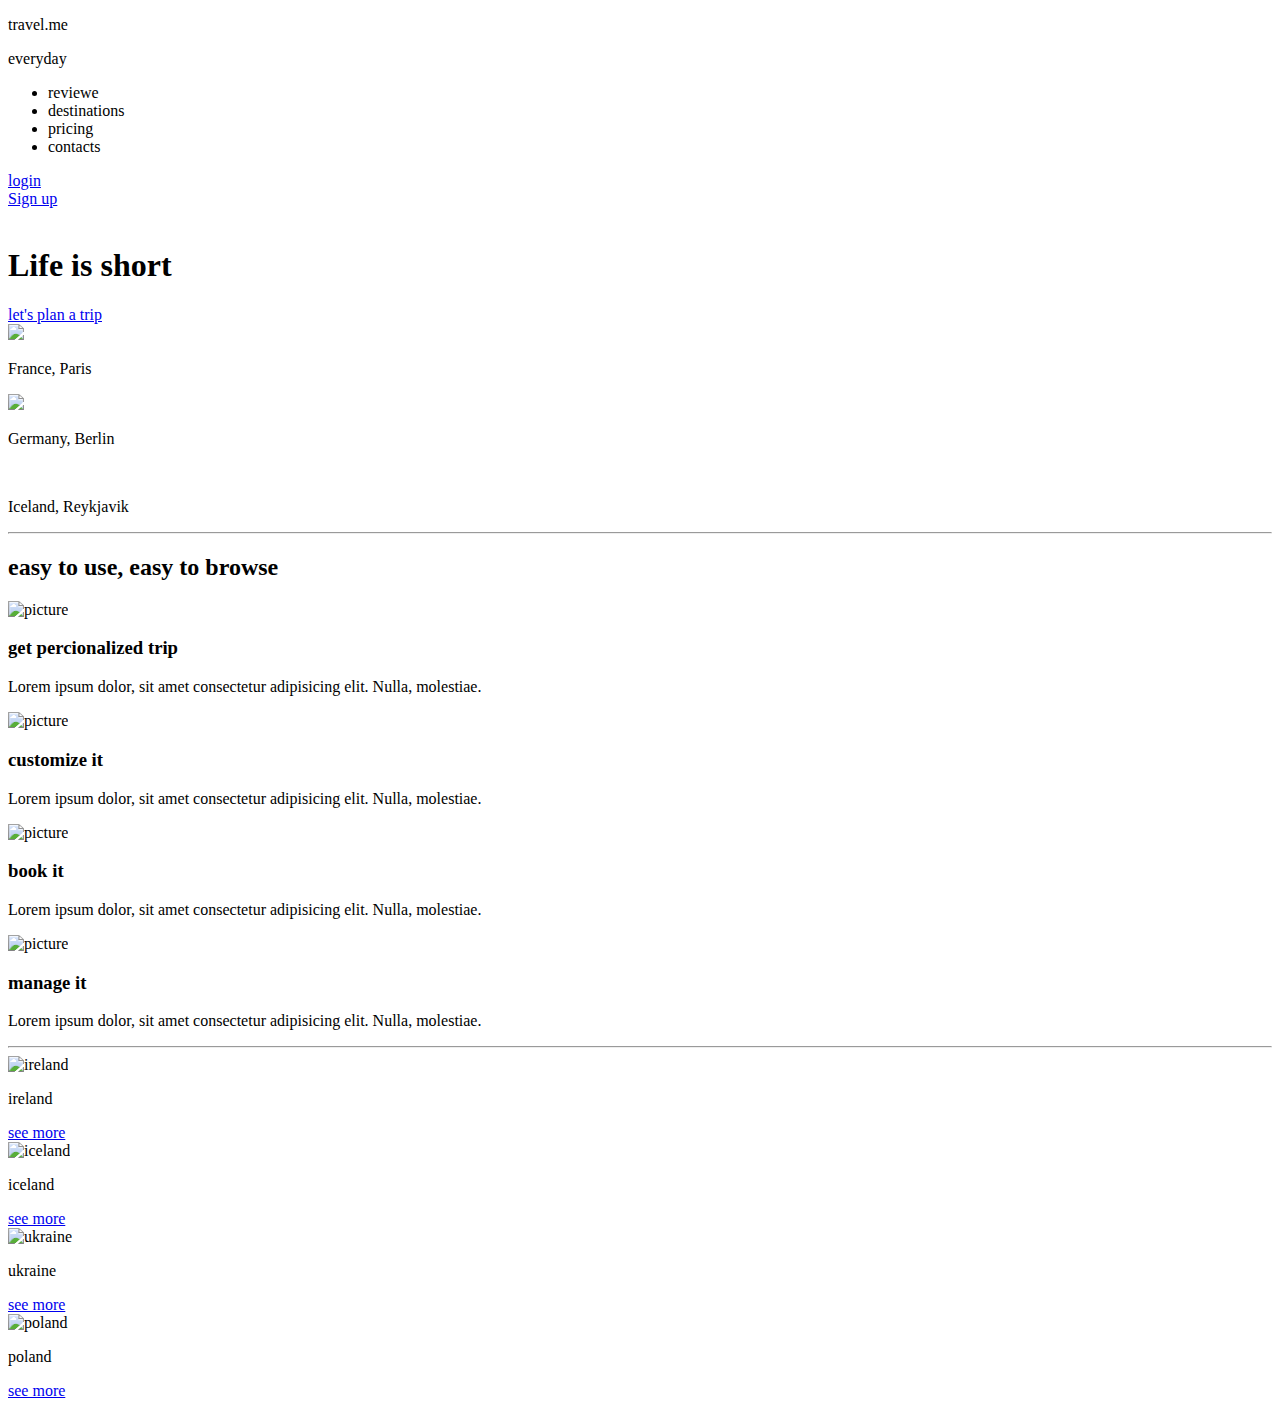
==== index.html @ 50ac7db0 "Rename main.html to index.html" ====
<!DOCTYPE html>
<html lang="en">
<head>
    <meta charset="UTF-8">
    <meta http-equiv="X-UA-Compatible" content="IE=edge">
    <meta name="viewport" content="width=device-width, initial-scale=1.0">
    <link rel="stylesheet" href="/CSS/MyAttestationProjects/AnastasiaProject2/CSS/style.css">
    <title>TravelIn</title>
</head>
<body>

    <div class="wrapper">

                                    <!-- Header Section -->

         <header class="header">

             <div class="logo">
                 <p>travel.me</p>
                 <p>everyday </p>
             </div>
             <nav class="navbar">
                 <ul>
                     <li>reviewe</li>
                     <li>destinations</li>
                     <li>pricing</li>
                     <li>contacts</li>
                 </ul>
             </nav>

             <div class="login-section">
                 <div class="Login-section__btn login">
                     <a href="#">login</a>
                 </div>
                 <div class="Login-section__btn sign-up">
                     <a href="#">Sign up</a>
                 </div>
             </div>
         </header>

                                     <!-- Main Section -->

         <section class="main">
            <img src="/CSS/MyAttestationProjects/AnastasiaProject2/Pictures/background.jpg" alt="" id="background"> 
            <div class="gradient"></div>
            <div class="main__title">
                 <h1>Life is short</h1>
             </div>
             <div class="main__btn">
                 <a href="#">let's plan a trip</a>
             </div>
             <div class="main__pointers">
                 <div class="main__pointers_country">
                         <img src="/CSS/MyAttestationProjects/AnastasiaProject2/Pictures/Vector.png">
                     <p>France, Paris</p>
                 </div>
                 <div class="main__pointers_country">
                     <img src="/CSS/MyAttestationProjects/AnastasiaProject2/Pictures/Vector.png">
                     <p>Germany, Berlin</p>
                 </div>
                 <div class="main__pointers_country">
                     <img src="/CSS/MyAttestationProjects/AnastasiaProject2/Pictures/Vector.png" alt="">
                     <p>Iceland, Reykjavik</p>
                 </div>
             </div>

             <div class="main__sociate-links">
                 <div class="main__sociate-links_fb"></div>
                 <div class="main__sociate-links_inst"></div>
                 <div class="main__sociate-links_twi"></div>
             </div>
         </section>

         <hr class="dot">

         <section class="browse">

            <div class="browse__header">
                <h2>easy to use, easy to browse</h2>
            </div>

            <div class="browse__cards">
                <div class="browse__cards_card">
                    <img src="/CSS/MyAttestationProjects/AnastasiaProject2/Pictures/bx_trip.png" alt="picture">
                    <h3>get percionalized trip</h3>
                    <p>Lorem ipsum dolor, sit amet consectetur adipisicing elit. Nulla, molestiae.</p>
                </div>
                <div class="browse__cards_card">
                    <img src="/CSS/MyAttestationProjects/AnastasiaProject2/Pictures/Group.png" alt="picture">
                    <h3>customize it</h3>
                    <p>Lorem ipsum dolor, sit amet consectetur adipisicing elit. Nulla, molestiae.</p>
                </div>
                <div class="browse__cards_card">
                    <img src="/CSS/MyAttestationProjects/AnastasiaProject2/Pictures/Plane.png" alt="picture">
                    <h3>book it</h3>
                    <p>Lorem ipsum dolor, sit amet consectetur adipisicing elit. Nulla, molestiae.</p>
                </div>
                <div class="browse__cards_card">
                    <img src="/CSS/MyAttestationProjects/AnastasiaProject2/Pictures/Group-1.png" alt="picture">
                    <h3>manage it</h3>
                    <p>Lorem ipsum dolor, sit amet consectetur adipisicing elit. Nulla, molestiae.</p>
                </div>
            </div>

         </section>

         <hr class="dot">

         <section class="country-links">

            <div class="country-links__country">
                <img src="/CSS/MyAttestationProjects/AnastasiaProject2/Pictures/ireland.png" alt="ireland">
                <div class="country-links__country_name">
                    <p>ireland</p>
                </div>
                <div class="grey-line"></div>
                <div class="country-links__country_btn">
                    <a href="#">see more</a>
                </div>
            </div>
            <div class="country-links__country">
                <img src="/CSS/MyAttestationProjects/AnastasiaProject2/Pictures/iceland.png" alt="iceland">
                <div class="country-links__country_name">
                    <p>iceland</p>
                </div>
                <div class="grey-line"></div>
                <div class="country-links__country_btn">
                    <a href="#">see more</a>
                </div>
            </div>
            <div class="country-links__country">
                <img src="/CSS/MyAttestationProjects/AnastasiaProject2/Pictures/ukraine.png" alt="ukraine">
                <div class="country-links__country_name">
                    <p>ukraine</p>
                </div>
                <div class="grey-line"></div>
                <div class="country-links__country_btn">
                    <a href="#">see more</a>
                </div>
            </div>
            <div class="country-links__country">
                <img src="/CSS/MyAttestationProjects/AnastasiaProject2/Pictures/poland.png" alt="poland">
                <div class="country-links__country_name">
                    <p>poland</p>
                </div>
                <div class="grey-line"></div>
                <div class="country-links__country_btn">
                    <a href="#">see more</a>
                </div>
            </div>

         </section>

    </div>

    <footer>
    </footer>
    
</body>
</html>
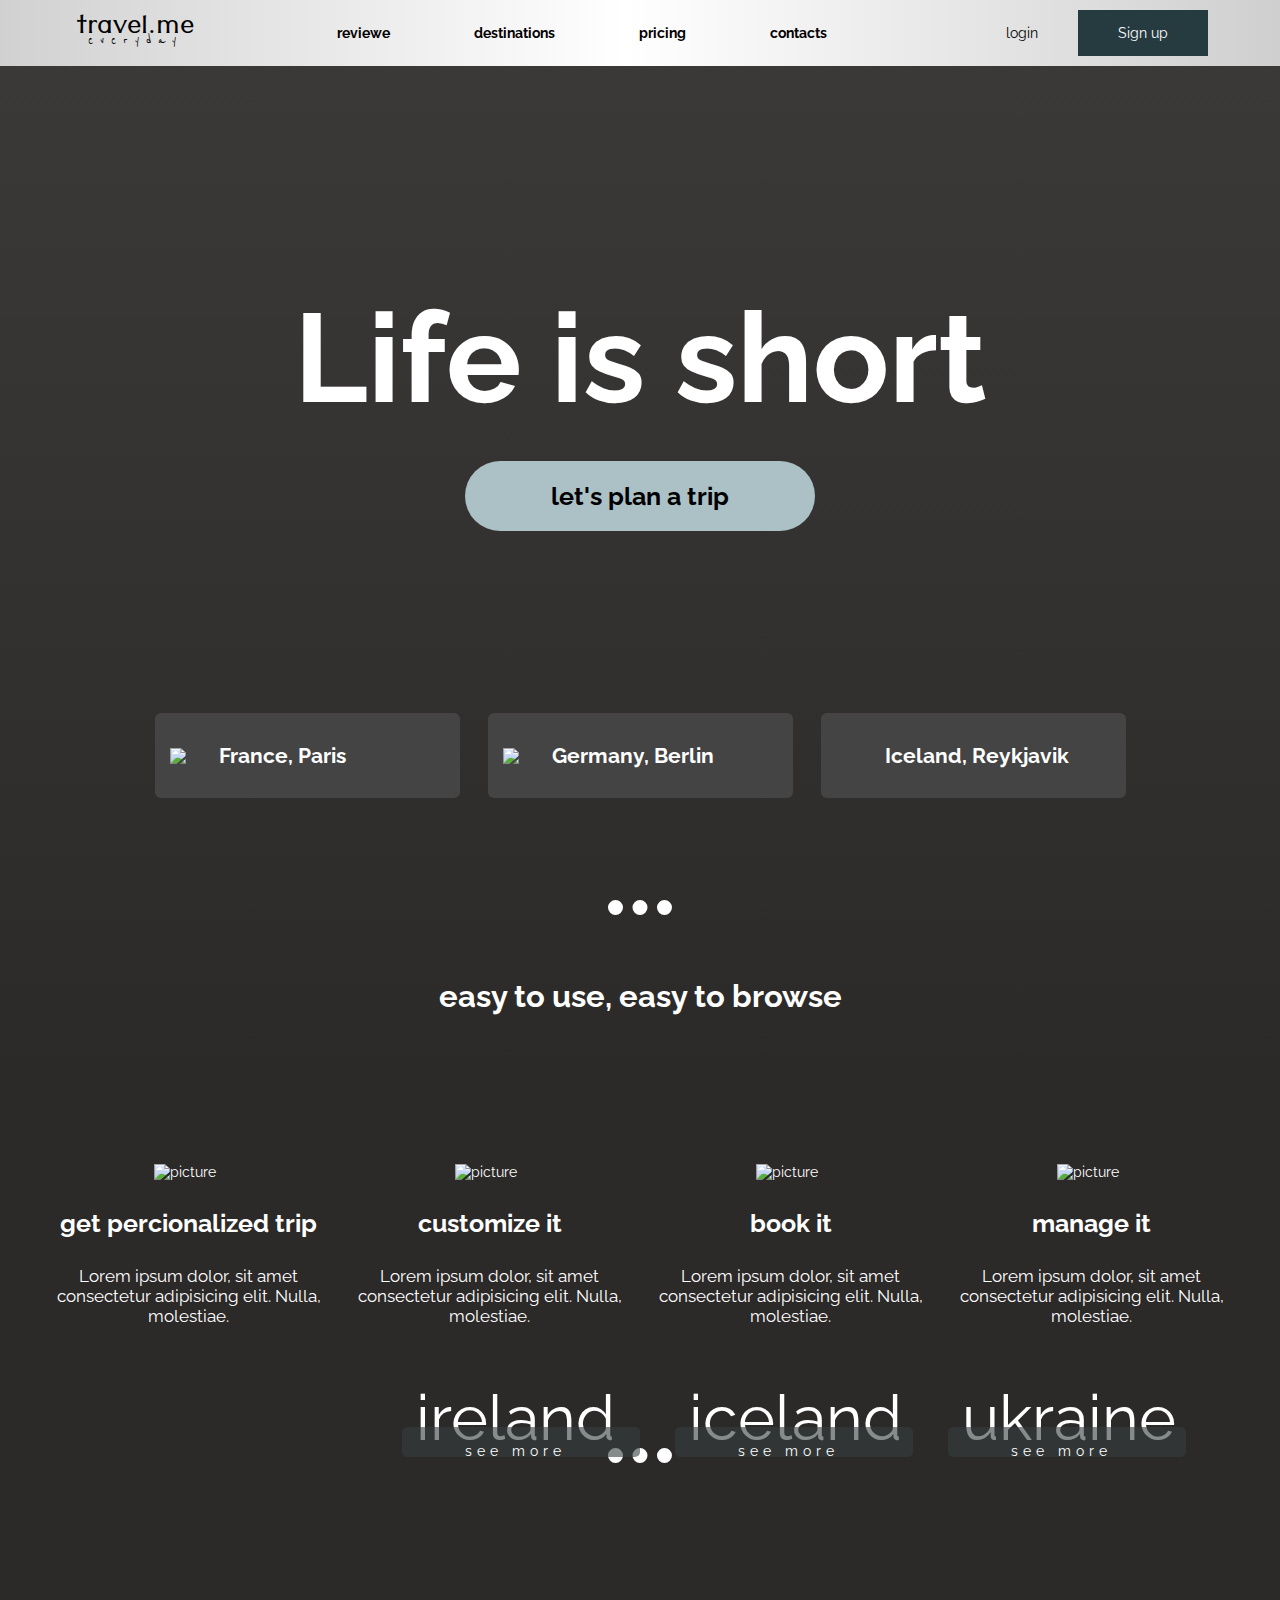
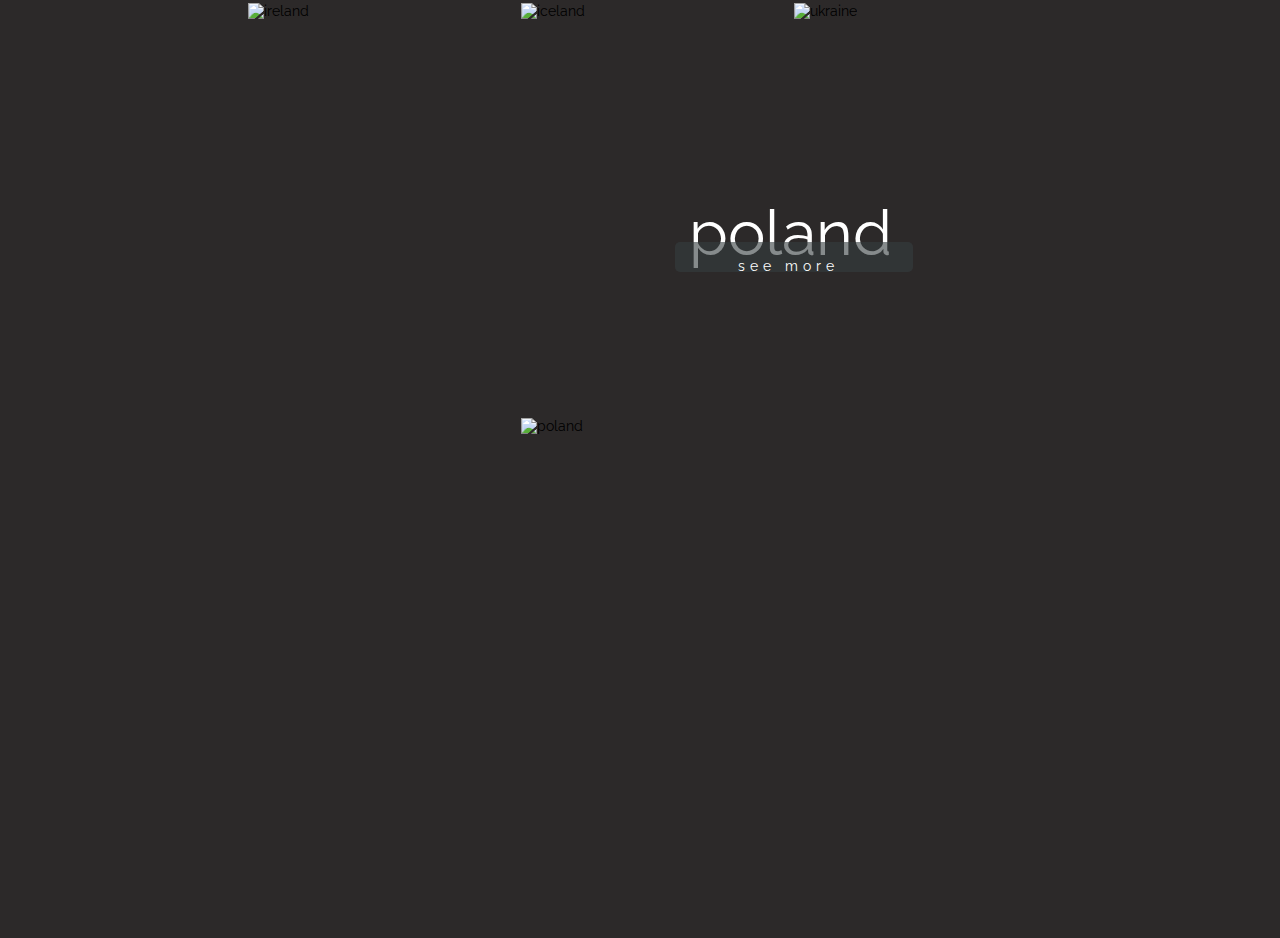
==== commit 49027042: "Update index.html" ====
--- a/index.html
+++ b/index.html
@@ -4,7 +4,7 @@
     <meta charset="UTF-8">
     <meta http-equiv="X-UA-Compatible" content="IE=edge">
     <meta name="viewport" content="width=device-width, initial-scale=1.0">
-    <link rel="stylesheet" href="/CSS/MyAttestationProjects/AnastasiaProject2/CSS/style.css">
+    <link rel="stylesheet" href="/CSS/style.css">
     <title>TravelIn</title>
 </head>
 <body>
--- a/CSS/style.css
+++ b/CSS/style.css
@@ -0,0 +1,487 @@
+@import url("https://fonts.googleapis.com/css2?family=Raleway&family=Reenie+Beanie&family=Shippori+Antique&family=Tenali+Ramakrishna&display=swap");
+* {
+  padding: 0;
+  margin: 0;
+  -webkit-box-sizing: border-box;
+          box-sizing: border-box;
+  font-family: 'Raleway', sans-serif;
+  font-size: 14px;
+}
+
+body {
+  background-color: #2c2929;
+}
+
+li {
+  list-style: none;
+  font-weight: 700;
+}
+
+a {
+  text-decoration: none;
+  color: white;
+}
+
+.wrapper {
+  margin: 0 auto;
+}
+
+.header {
+  display: -webkit-box;
+  display: -ms-flexbox;
+  display: flex;
+  -ms-flex-pack: distribute;
+      justify-content: space-around;
+  -webkit-box-align: center;
+      -ms-flex-align: center;
+          align-items: center;
+  -ms-flex-wrap: wrap;
+      flex-wrap: wrap;
+  width: 100%;
+  position: absolute;
+  z-index: 10;
+  background: #d1d1d1;
+  background: -webkit-gradient(linear, left top, right top, from(#d1d1d1), color-stop(49%, white), to(#cfcfcf));
+  background: linear-gradient(90deg, #d1d1d1 0%, white 49%, #cfcfcf 100%);
+}
+
+.logo {
+  line-height: 0.4;
+  text-align: center;
+  padding: 20px;
+}
+
+.logo p:first-child {
+  font-family: 'Tenali Ramakrishna', sans-serif;
+  font-size: 2.6rem;
+  font-weight: 400;
+}
+
+.logo p:last-child {
+  font-family: 'Reenie Beanie', cursive;
+  font-size: 15px;
+  font-weight: 500;
+  letter-spacing: 0.5rem;
+}
+
+.navbar ul {
+  display: -webkit-box;
+  display: -ms-flexbox;
+  display: flex;
+  gap: 5vw;
+}
+
+.navbar ul li {
+  cursor: pointer;
+  -webkit-transition: all 0.4s ease-in-out;
+  transition: all 0.4s ease-in-out;
+  display: block;
+  padding: 25px 10px;
+}
+
+.navbar ul li:hover {
+  background-color: #263B40;
+  color: white;
+}
+
+.login-section {
+  display: -webkit-box;
+  display: -ms-flexbox;
+  display: flex;
+  padding: 15px;
+}
+
+.login-section .Login-section__btn.login a {
+  padding: 15px 40px;
+  color: black;
+  -webkit-transition: all 0.3s;
+  transition: all 0.3s;
+}
+
+.login-section .Login-section__btn.login a:hover {
+  background-color: #263B40;
+  color: white;
+}
+
+.login-section .Login-section__btn.sign-up a {
+  background-color: #263B40;
+  padding: 15px 40px;
+}
+
+.main {
+  height: 100vh;
+  width: 100%;
+  display: -webkit-box;
+  display: -ms-flexbox;
+  display: flex;
+  -webkit-box-orient: vertical;
+  -webkit-box-direction: normal;
+      -ms-flex-direction: column;
+          flex-direction: column;
+  -webkit-box-pack: center;
+      -ms-flex-pack: center;
+          justify-content: center;
+  -webkit-box-align: center;
+      -ms-flex-align: center;
+          align-items: center;
+}
+
+.main #background {
+  position: absolute;
+  z-index: -2;
+  -o-object-fit: cover;
+     object-fit: cover;
+}
+
+.main .gradient {
+  width: 100%;
+  height: 140vh;
+  background: -webkit-gradient(linear, left top, left bottom, from(#6b69694b), to(#2c2929));
+  background: linear-gradient(#6b69694b, #2c2929);
+  position: absolute;
+  z-index: -1;
+}
+
+.main__title h1 {
+  font-size: 9rem;
+  color: white;
+}
+
+.main__btn {
+  margin-top: 30px;
+  padding: 20px 0;
+  display: block;
+  width: 350px;
+  height: 70px;
+  border-radius: 40px;
+  background-color: #ACC1C6;
+  text-align: center;
+  -webkit-transition: all 0.5s;
+  transition: all 0.5s;
+}
+
+.main__btn a {
+  font-size: 25px;
+  font-weight: 700;
+  font-family: 'Raleway', sans-serif;
+  color: black;
+  -webkit-transition: all 0.5s;
+  transition: all 0.5s;
+}
+
+.main__btn a:hover {
+  color: white;
+}
+
+.main__btn:hover {
+  background-color: #263B40;
+}
+
+.main__pointers {
+  display: -webkit-box;
+  display: -ms-flexbox;
+  display: flex;
+  -ms-flex-wrap: wrap;
+      flex-wrap: wrap;
+  -webkit-box-pack: center;
+      -ms-flex-pack: center;
+          justify-content: center;
+  -webkit-box-align: center;
+      -ms-flex-align: center;
+          align-items: center;
+  position: relative;
+  top: 13rem;
+  gap: 2rem;
+}
+
+.main__pointers_country {
+  display: -webkit-box;
+  display: -ms-flexbox;
+  display: flex;
+  -webkit-box-align: center;
+      -ms-flex-align: center;
+          align-items: center;
+  gap: 1rem;
+  width: 305px;
+  height: 85px;
+  padding: 15px;
+  background: rgba(84, 84, 84, 0.6);
+  -webkit-backdrop-filter: blur(0.5);
+          backdrop-filter: blur(0.5);
+  border-radius: 6px;
+}
+
+.main__pointers_country img {
+  width: 35px;
+}
+
+.main__pointers_country p {
+  color: white;
+  font-size: 1.5rem;
+  font-weight: 700;
+}
+
+hr {
+  border: 15px solid white;
+  border-style: none none dotted;
+  width: 5%;
+  margin: auto;
+}
+
+.browse {
+  margin: 4.5rem auto;
+  display: -webkit-box;
+  display: -ms-flexbox;
+  display: flex;
+  -webkit-box-pack: center;
+      -ms-flex-pack: center;
+          justify-content: center;
+  -webkit-box-align: center;
+      -ms-flex-align: center;
+          align-items: center;
+  -webkit-box-orient: vertical;
+  -webkit-box-direction: normal;
+      -ms-flex-direction: column;
+          flex-direction: column;
+  color: white;
+}
+
+.browse__header h2 {
+  font-size: 2.2rem;
+  font-weight: 700;
+}
+
+.browse__cards {
+  margin-top: 6.5rem;
+  display: -webkit-box;
+  display: -ms-flexbox;
+  display: flex;
+  -ms-flex-wrap: wrap;
+      flex-wrap: wrap;
+  -ms-flex-pack: distribute;
+      justify-content: space-around;
+  gap: 1.5rem;
+}
+
+.browse__cards_card {
+  width: 280px;
+  height: 280px;
+  display: -webkit-box;
+  display: -ms-flexbox;
+  display: flex;
+  -webkit-box-orient: vertical;
+  -webkit-box-direction: normal;
+      -ms-flex-direction: column;
+          flex-direction: column;
+  -webkit-box-pack: center;
+      -ms-flex-pack: center;
+          justify-content: center;
+  -webkit-box-align: center;
+      -ms-flex-align: center;
+          align-items: center;
+  gap: 2rem;
+}
+
+.browse__cards_card h3 {
+  font-size: 1.8rem;
+}
+
+.browse__cards_card p {
+  font-size: 1.2rem;
+  text-align: center;
+}
+
+.browse__cards_card img {
+  width: 70px;
+}
+
+.country-links {
+  display: -webkit-box;
+  display: -ms-flexbox;
+  display: flex;
+  -webkit-box-pack: center;
+      -ms-flex-pack: center;
+          justify-content: center;
+  -webkit-box-align: center;
+      -ms-flex-align: center;
+          align-items: center;
+  padding: 10rem;
+  margin: auto;
+  gap: 2.5rem;
+  -ms-flex-wrap: wrap;
+      flex-wrap: wrap;
+}
+
+.country-links p {
+  font-size: 4.5rem;
+  color: white;
+  position: relative;
+  bottom: 17rem;
+  left: 12rem;
+}
+
+.country-links .grey-line {
+  border: 15px solid #353d3f;
+  width: 17rem;
+  border-radius: 5px;
+  opacity: 0.6;
+  position: relative;
+  bottom: 19rem;
+  left: 11rem;
+}
+
+.country-links .country-links__country_btn {
+  position: relative;
+  bottom: 20rem;
+  left: 15.5rem;
+}
+
+.country-links .country-links__country_btn a {
+  letter-spacing: 5px;
+}
+
+.country-links__country {
+  height: 380px;
+}
+
+.country-links__country img {
+  -webkit-transition: all 0.5s;
+  transition: all 0.5s;
+}
+
+.country-links__country img:hover {
+  -webkit-filter: brightness(60%);
+          filter: brightness(60%);
+}
+
+@media (max-width: 810px) {
+  .header {
+    display: -webkit-box;
+    display: -ms-flexbox;
+    display: flex;
+    -webkit-box-orient: vertical;
+    -webkit-box-direction: normal;
+        -ms-flex-direction: column;
+            flex-direction: column;
+  }
+  .main #background {
+    max-width: 100%;
+    height: 100vh;
+  }
+  hr {
+    width: 12%;
+  }
+  .main__pointers {
+    -ms-flex-pack: distribute;
+        justify-content: space-around;
+    gap: 1rem;
+  }
+  .main__pointers_country {
+    gap: 1rem;
+    width: 250px;
+    height: 60px;
+  }
+  .main__pointers_country img {
+    width: 25px;
+  }
+  .main__pointers_country p {
+    font-size: 1.2rem;
+  }
+}
+
+@media (max-width: 415px) {
+  .main__title {
+    margin-top: 20rem;
+  }
+  .main__title h1 {
+    font-size: 4rem;
+  }
+  .main__btn {
+    margin-top: 5rem;
+    width: 350px;
+    height: 70px;
+  }
+  .main__pointers_country {
+    display: -webkit-box;
+    display: -ms-flexbox;
+    display: flex;
+    -webkit-box-align: center;
+        -ms-flex-align: center;
+            align-items: center;
+    gap: 1rem;
+    width: 250px;
+    height: 60px;
+    padding: 15px;
+    position: relative;
+    bottom: 10rem;
+    background: rgba(84, 84, 84, 0.6);
+    -webkit-backdrop-filter: blur(0.5);
+            backdrop-filter: blur(0.5);
+    border-radius: 6px;
+  }
+  .main__pointers_country img {
+    width: 25px;
+  }
+  .main__pointers_country p {
+    color: white;
+    font-size: 1.2rem;
+    font-weight: 700;
+  }
+  .main__pointers_country hr {
+    border: 10px;
+    width: 100%;
+  }
+  .browse__header {
+    text-align: center;
+  }
+  .country-links {
+    margin: 0 15px;
+  }
+}
+
+@media (max-width: 376px) {
+  .main__title {
+    margin-top: 15rem;
+  }
+  .main__title h1 {
+    font-size: 4rem;
+  }
+  .main__btn {
+    margin-top: 3rem;
+    width: 350px;
+    height: 70px;
+  }
+  .main__pointers_country {
+    display: -webkit-box;
+    display: -ms-flexbox;
+    display: flex;
+    -webkit-box-align: center;
+        -ms-flex-align: center;
+            align-items: center;
+    gap: 1rem;
+    width: 200px;
+    height: 50px;
+    padding: 15px;
+    position: relative;
+    bottom: 11rem;
+    background: rgba(84, 84, 84, 0.6);
+    -webkit-backdrop-filter: blur(0.5);
+            backdrop-filter: blur(0.5);
+    border-radius: 6px;
+  }
+  .main__pointers_country img {
+    width: 25px;
+  }
+  .main__pointers_country p {
+    color: white;
+    font-size: 1.2rem;
+    font-weight: 700;
+  }
+  .browse__header {
+    text-align: center;
+  }
+  .country-links {
+    margin: 0 15px;
+  }
+}
+/*# sourceMappingURL=style.css.map */